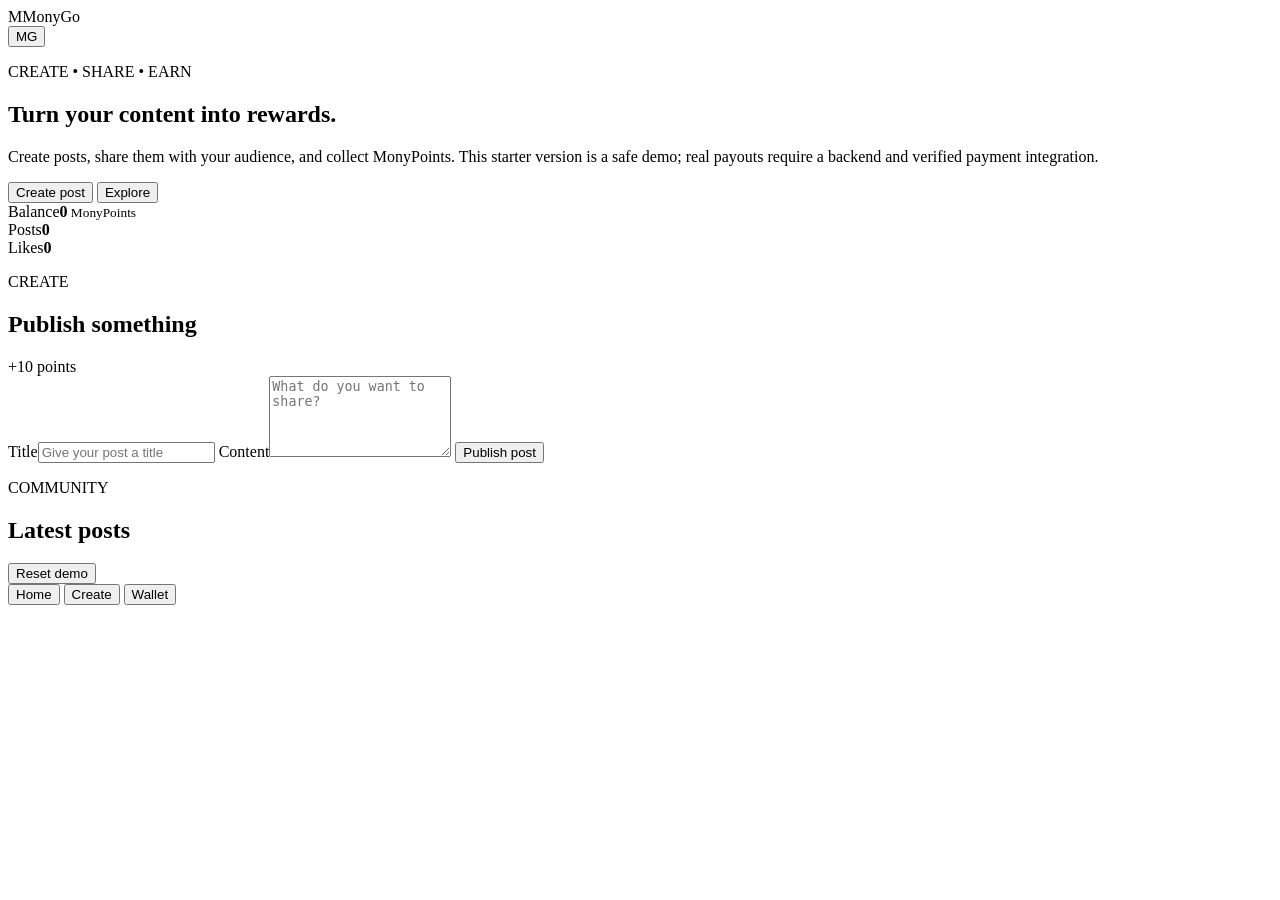
==== index-1.html @ 531462bc "Add files via upload" ====
<!doctype html>
<html lang="en">
<head>
  <meta charset="UTF-8">
  <meta name="viewport" content="width=device-width, initial-scale=1.0">
  <meta name="theme-color" content="#111827">
  <title>MonyGo — Create, Share & Earn</title>
  <link rel="stylesheet" href="style.css">
</head>
<body>
  <header class="topbar">
    <div class="brand"><span class="logo">M</span><span>MonyGo</span></div>
    <button id="profileBtn" class="avatar">MG</button>
  </header>

  <main>
    <section class="hero">
      <p class="eyebrow">CREATE • SHARE • EARN</p>
      <h1>Turn your content into rewards.</h1>
      <p class="sub">Create posts, share them with your audience, and collect MonyPoints. This starter version is a safe demo; real payouts require a backend and verified payment integration.</p>
      <div class="hero-actions">
        <button class="primary" data-scroll="create">Create post</button>
        <button class="secondary" data-scroll="feed">Explore</button>
      </div>
    </section>

    <section class="stats">
      <div><span>Balance</span><strong id="balance">0</strong><small> MonyPoints</small></div>
      <div><span>Posts</span><strong id="postCount">0</strong></div>
      <div><span>Likes</span><strong id="likeCount">0</strong></div>
    </section>

    <section id="create" class="card">
      <div class="section-title">
        <div><p class="eyebrow">CREATE</p><h2>Publish something</h2></div>
        <span class="pill">+10 points</span>
      </div>
      <label>Title<input id="title" maxlength="80" placeholder="Give your post a title"></label>
      <label>Content<textarea id="content" maxlength="500" rows="5" placeholder="What do you want to share?"></textarea></label>
      <button id="publishBtn" class="primary full">Publish post</button>
      <p id="message" class="message"></p>
    </section>

    <section id="feed" class="feed-section">
      <div class="section-title">
        <div><p class="eyebrow">COMMUNITY</p><h2>Latest posts</h2></div>
        <button id="resetBtn" class="text-btn">Reset demo</button>
      </div>
      <div id="feedList" class="feed-list"></div>
    </section>
  </main>

  <nav class="bottom-nav">
    <button data-scroll="feed">Home</button>
    <button data-scroll="create">Create</button>
    <button id="walletBtn">Wallet</button>
  </nav>

  <dialog id="walletDialog">
    <div class="dialog-head"><h3>Wallet</h3><button id="closeWallet">×</button></div>
    <p class="wallet-balance"><span id="walletBalance">0</span> points</p>
    <p class="muted">Demo only. No real money is transferred in this version.</p>
    <button id="closeWallet2" class="primary full">Done</button>
  </dialog>

  <script src="app.js"></script>
</body>
</html>
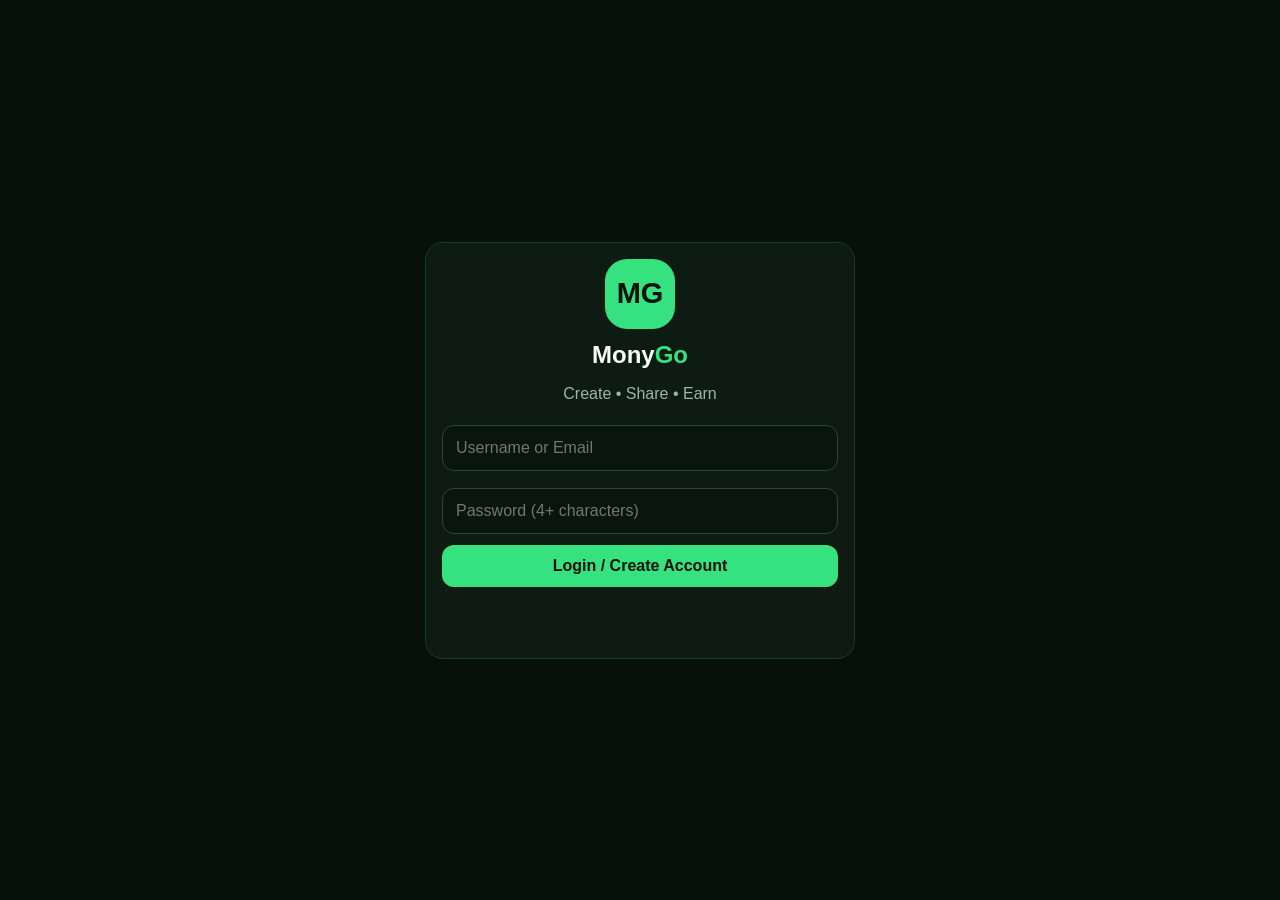
==== commit 6df51948: "Rename MonyGo-index-1.html to index-1.html" ====
--- a/index-1.html
+++ b/index-1.html
@@ -1,68 +1,502 @@
 <!doctype html>
-<html lang="en">
+<html lang="my">
 <head>
-  <meta charset="UTF-8">
-  <meta name="viewport" content="width=device-width, initial-scale=1.0">
-  <meta name="theme-color" content="#111827">
-  <title>MonyGo — Create, Share & Earn</title>
-  <link rel="stylesheet" href="style.css">
+<meta charset="UTF-8">
+<meta name="viewport" content="width=device-width,initial-scale=1,viewport-fit=cover">
+<meta name="theme-color" content="#07110c">
+<title>MonyGo</title>
+<style>
+*{box-sizing:border-box}
+html{scroll-behavior:smooth}
+body{margin:0;background:#07110c;color:#f4fff7;font-family:Arial,"Noto Sans Myanmar",sans-serif}
+button,input,textarea{font:inherit}
+button{border:0;cursor:pointer}
+.hidden{display:none!important}
+.app{max-width:760px;margin:auto;padding-bottom:90px}
+.header{position:sticky;top:0;z-index:10;height:68px;display:flex;align-items:center;justify-content:space-between;padding:0 16px;background:#07110c;border-bottom:1px solid #193524}
+.brand{font-size:22px;font-weight:900}.brand span,.green,.reward{color:#35e27f}
+.avatar{width:42px;height:42px;border-radius:50%;background:#35e27f;color:#06120b;font-weight:900}
+.wrap{padding:16px}
+.card{background:#0d1b13;border:1px solid #1b3a28;border-radius:18px;padding:16px;margin:14px 0}
+.hero{padding:21px;background:linear-gradient(145deg,#0e2b1b,#0a1510)}
+.hero h1{font-size:29px;line-height:1.15;margin:8px 0}
+.muted{color:#9eb5a6}
+.btn{background:#35e27f;color:#06120b;font-weight:900;border-radius:12px;padding:12px 16px}
+.btn.dark{background:#17271d;color:#e5f8eb;border:1px solid #294a35}
+.btn.red{background:#d94c4c;color:#fff}
+.full{width:100%}
+.row{display:flex;gap:9px}.row>*{flex:1}
+input,textarea{width:100%;padding:13px;margin:6px 0 11px;border-radius:12px;border:1px solid #284936;background:#09150e;color:#fff;outline:none}
+textarea{min-height:95px;resize:vertical}
+.stats{display:grid;grid-template-columns:repeat(3,1fr);gap:9px}
+.stat{padding:13px 7px;text-align:center;background:#0a1710;border:1px solid #183523;border-radius:14px}
+.stat b{display:block;font-size:21px;margin:4px 0}
+.badge{display:inline-block;padding:5px 9px;border-radius:99px;background:#14301f;color:#65ee99;font-size:12px;font-weight:900}
+.task{display:flex;align-items:center;gap:11px;padding:13px 0;border-bottom:1px solid #193524}
+.task:last-child{border-bottom:0}.icon{width:44px;height:44px;flex:none;display:grid;place-items:center;border-radius:13px;background:#14301f;font-size:21px}
+.taskmain{flex:1}.taskmain b{display:block;margin-bottom:3px}
+.task button{padding:9px 12px;border-radius:10px;background:#35e27f;color:#06120b;font-weight:900}
+.task button:disabled{opacity:.45;cursor:not-allowed}
+.progress{height:9px;background:#13251a;border-radius:99px;overflow:hidden}.progress i{display:block;height:100%;width:0;background:#35e27f}
+.method{padding:12px;margin:8px 0;border:1px solid #284936;border-radius:12px}.method.active{border-color:#35e27f;background:#0e2417}
+.wallet{font-size:36px;font-weight:900}.video{width:100%;max-height:430px;background:#000;border-radius:14px;margin:9px 0}
+.actions{display:flex;gap:8px}.actions button{flex:1;padding:10px;border-radius:10px;background:#17271d;color:#fff}
+.post{padding:15px 0;border-top:1px solid #1b3a28}.post:first-child{border-top:0}
+.msg{text-align:center;min-height:23px;color:#8ff0b4}
+.login{min-height:100vh;display:grid;place-items:center;padding:20px}.login .card{width:100%;max-width:430px}
+.logo{width:70px;height:70px;margin:auto;display:grid;place-items:center;border-radius:22px;background:#35e27f;color:#06120b;font-size:29px;font-weight:900}
+.bottom{position:fixed;z-index:20;left:0;right:0;bottom:0;display:flex;gap:4px;padding:9px;background:#07110c;border-top:1px solid #193524}
+.bottom button{flex:1;background:transparent;color:#8da998;padding:7px 2px;border-radius:10px;font-size:12px}
+.bottom button.active{background:#14301f;color:#35e27f;font-weight:900}
+@media(max-width:360px){.hero h1{font-size:25px}.bottom button{font-size:11px}}
+</style>
 </head>
 <body>
-  <header class="topbar">
-    <div class="brand"><span class="logo">M</span><span>MonyGo</span></div>
-    <button id="profileBtn" class="avatar">MG</button>
-  </header>
-
-  <main>
-    <section class="hero">
-      <p class="eyebrow">CREATE • SHARE • EARN</p>
-      <h1>Turn your content into rewards.</h1>
-      <p class="sub">Create posts, share them with your audience, and collect MonyPoints. This starter version is a safe demo; real payouts require a backend and verified payment integration.</p>
-      <div class="hero-actions">
-        <button class="primary" data-scroll="create">Create post</button>
-        <button class="secondary" data-scroll="feed">Explore</button>
-      </div>
-    </section>
-
-    <section class="stats">
-      <div><span>Balance</span><strong id="balance">0</strong><small> MonyPoints</small></div>
-      <div><span>Posts</span><strong id="postCount">0</strong></div>
-      <div><span>Likes</span><strong id="likeCount">0</strong></div>
-    </section>
-
-    <section id="create" class="card">
-      <div class="section-title">
-        <div><p class="eyebrow">CREATE</p><h2>Publish something</h2></div>
-        <span class="pill">+10 points</span>
-      </div>
-      <label>Title<input id="title" maxlength="80" placeholder="Give your post a title"></label>
-      <label>Content<textarea id="content" maxlength="500" rows="5" placeholder="What do you want to share?"></textarea></label>
-      <button id="publishBtn" class="primary full">Publish post</button>
-      <p id="message" class="message"></p>
-    </section>
-
-    <section id="feed" class="feed-section">
-      <div class="section-title">
-        <div><p class="eyebrow">COMMUNITY</p><h2>Latest posts</h2></div>
-        <button id="resetBtn" class="text-btn">Reset demo</button>
-      </div>
-      <div id="feedList" class="feed-list"></div>
-    </section>
-  </main>
-
-  <nav class="bottom-nav">
-    <button data-scroll="feed">Home</button>
-    <button data-scroll="create">Create</button>
-    <button id="walletBtn">Wallet</button>
-  </nav>
-
-  <dialog id="walletDialog">
-    <div class="dialog-head"><h3>Wallet</h3><button id="closeWallet">×</button></div>
-    <p class="wallet-balance"><span id="walletBalance">0</span> points</p>
-    <p class="muted">Demo only. No real money is transferred in this version.</p>
-    <button id="closeWallet2" class="primary full">Done</button>
-  </dialog>
-
-  <script src="app.js"></script>
+
+<section id="login" class="login">
+<div class="card">
+<div class="logo">MG</div>
+<h1 style="text-align:center;margin:12px 0 4px">Mony<span class="green">Go</span></h1>
+<p class="muted" style="text-align:center">Create • Share • Earn</p>
+<input id="authUser" autocomplete="username" placeholder="Username or Email">
+<input id="authPass" autocomplete="current-password" type="password" placeholder="Password (4+ characters)">
+<button id="loginBtn" class="btn full">Login / Create Account</button>
+<p id="authMsg" class="msg"></p>
+</div>
+</section>
+
+<div id="app" class="app hidden">
+<header class="header">
+<div class="brand">🟢 Mony<span>Go</span></div>
+<button id="avatar" class="avatar">MG</button>
+</header>
+
+<main class="wrap">
+
+<section id="homePage" class="page">
+<div class="card hero">
+<span class="badge">MONYPOINTS</span>
+<h1>Earn points.<br>Turn activity into rewards.</h1>
+<p class="muted">Daily tasks, videos and referrals — all in one place.</p>
+<button class="btn" onclick="showPage('earnPage')">⚡ Start Earning</button>
+</div>
+
+<div class="stats">
+<div class="stat">Balance<b id="balance">0</b><small class="muted">Points</small></div>
+<div class="stat">Videos<b id="videoCount">0</b><small class="muted">Created</small></div>
+<div class="stat">Referrals<b id="refCount">0</b><small class="muted">Friends</small></div>
+</div>
+
+<div class="card">
+<div class="row">
+<div><b>🎁 Daily Bonus</b><div id="bonusText" class="muted">Claim +20 points today</div></div>
+<button id="bonusBtn" class="btn">+20</button>
+</div>
+<div class="progress" style="margin-top:12px"><i id="dailyProgress"></i></div>
+</div>
+
+<div class="card">
+<h3 style="margin-top:0">🔥 Popular Ways to Earn</h3>
+<div class="task"><div class="icon">▶️</div><div class="taskmain"><b>Watch Video</b><span class="muted">Complete a task</span></div><span class="reward">+5</span></div>
+<div class="task"><div class="icon">🎥</div><div class="taskmain"><b>Create Video</b><span class="muted">Publish your content</span></div><span class="reward">+10</span></div>
+<div class="task"><div class="icon">👥</div><div class="taskmain"><b>Invite Friends</b><span class="muted">Referral reward</span></div><span class="reward">+50</span></div>
+</div>
+</section>
+
+<section id="earnPage" class="page hidden">
+<h2>⚡ Earn</h2>
+<div class="card">
+<h3 style="margin-top:0">Today's Tasks</h3>
+<div class="task"><div class="icon">🎁</div><div class="taskmain"><b>Daily Bonus</b><span class="reward">+20</span></div><button id="bonusBtn2">Claim</button></div>
+<div class="task"><div class="icon">▶️</div><div class="taskmain"><b>Watch Video</b><span class="muted">Demo task • once daily</span><span class="reward">+5</span></div><button id="watchBtn">Start</button></div>
+<div class="task"><div class="icon">📱</div><div class="taskmain"><b>TikTok Campaign</b><span class="muted">Integration pending approval</span><span class="reward">+15</span></div><button id="tiktokBtn">Open</button></div>
+</div>
+<div class="card">
+<h3 style="margin-top:0">🏆 Campaigns</h3>
+<div class="method"><b>Creator Challenge</b><p class="muted">Publish 3 videos.</p><span class="reward">+50 Points</span></div>
+<div class="method"><b>First 1,000 Points</b><p class="muted">Reach your first milestone.</p><span class="reward">+100 Bonus</span></div>
+</div>
+</section>
+
+<section id="createPage" class="page hidden">
+<h2>🎥 Create Video</h2>
+<div class="card">
+<input id="title" maxlength="80" placeholder="Video title">
+<textarea id="desc" maxlength="500" placeholder="Description"></textarea>
+<input id="file" type="file" accept="video/*">
+<video id="preview" class="video hidden" controls playsinline></video>
+<div class="row">
+<button id="camera" class="btn">📹 Camera</button>
+<button id="stop" class="btn dark" disabled>⏹ Stop</button>
+</div>
+<button id="publish" class="btn full" style="margin-top:9px">🚀 Publish +10 Points</button>
+<p id="videoMsg" class="msg"></p>
+</div>
+</section>
+
+<section id="feedPage" class="page hidden">
+<h2>🔥 My Videos</h2>
+<div id="feedList" class="card"></div>
+</section>
+
+<section id="walletPage" class="page hidden">
+<h2>🪙 Wallet</h2>
+<div class="card">
+<div class="muted">Available MonyPoints</div>
+<div id="walletBalance" class="wallet">0</div>
+<p class="muted">Real-money withdrawal will be enabled after backend/payment integration.</p>
+</div>
+<div class="card">
+<h3 style="margin-top:0">Withdrawal Method</h3>
+<div class="method active">📱 KBZPay</div>
+<div class="method">📱 Wave Money</div>
+<div class="method">🏦 Bank Transfer</div>
+<input id="withdrawName" placeholder="Account name">
+<input id="withdrawNumber" placeholder="Wallet / Account number">
+<button id="withdrawBtn" class="btn full">Request Withdrawal</button>
+<p id="withdrawMsg" class="msg"></p>
+</div>
+</section>
+
+<section id="profilePage" class="page hidden">
+<h2>👤 Profile</h2>
+<div class="card">
+<div class="row" style="align-items:center">
+<div id="profileAvatar" class="avatar" style="display:grid;place-items:center">MG</div>
+<div><b id="profileName">User</b><div class="muted">MonyGo Creator</div></div>
+</div>
+</div>
+<div class="card">
+<h3 style="margin-top:0">🎁 Invite Friends</h3>
+<p class="muted">Referral code:</p>
+<div id="refCode" class="method"><b>MONYGO-USER</b></div>
+<button id="copyRef" class="btn full">📋 Copy Referral Code</button>
+<button id="addRef" class="btn dark full" style="margin-top:8px">+ Add Demo Referral</button>
+</div>
+<div class="card">
+<h3 style="margin-top:0">📊 Account</h3>
+<p id="accountVideos" class="muted">Videos: 0</p>
+<p id="accountPoints" class="muted">Points: 0</p>
+<p id="accountRefs" class="muted">Referrals: 0</p>
+<button id="logout" class="btn red full">Logout</button>
+</div>
+</section>
+
+</main>
+
+<nav class="bottom">
+<button data-page="homePage" class="active">🏠<br>Home</button>
+<button data-page="earnPage">⚡<br>Earn</button>
+<button data-page="createPage">🎥<br>Create</button>
+<button data-page="walletPage">🪙<br>Wallet</button>
+<button data-page="profilePage">👤<br>Profile</button>
+</nav>
+</div>
+
+<script>
+"use strict";
+
+const $=id=>document.getElementById(id);
+
+const defaultState={
+ balance:0,
+ referrals:0,
+ lastBonus:"",
+ watchDate:"",
+ tiktokDate:"",
+ videos:[]
+};
+
+let state=JSON.parse(localStorage.getItem("monygo-state-v4")||"null")||defaultState;
+let user=localStorage.getItem("monygo-user")||"";
+let mediaURL="";
+let stream=null;
+let recorder=null;
+let chunks=[];
+
+function save(){
+ localStorage.setItem("monygo-state-v4",JSON.stringify(state));
+}
+
+function today(){
+ return new Date().toISOString().slice(0,10);
+}
+
+function esc(value){
+ return String(value??"").replace(/[&<>"']/g,m=>({
+ "&":"&amp;","<":"&lt;",">":"&gt;",'"':"&quot;","'":"&#039;"
+ }[m]));
+}
+
+function addPoints(amount){
+ state.balance+=amount;
+ save();
+ render();
+}
+
+function showPage(id){
+ document.querySelectorAll(".page").forEach(p=>p.classList.add("hidden"));
+ $(id).classList.remove("hidden");
+ document.querySelectorAll(".bottom button").forEach(b=>{
+  b.classList.toggle("active",b.dataset.page===id);
+ });
+ window.scrollTo(0,0);
+}
+
+function openApp(){
+ $("login").classList.add("hidden");
+ $("app").classList.remove("hidden");
+
+ const initials=(user||"MG").slice(0,2).toUpperCase();
+ $("avatar").textContent=initials;
+ $("profileAvatar").textContent=initials;
+ $("profileName").textContent=user||"User";
+
+ const clean=(user||"USER").replace(/[^a-z0-9]/gi,"").slice(0,8).toUpperCase()||"USER";
+ $("refCode").innerHTML="<b>MONYGO-"+esc(clean)+"</b>";
+
+ render();
+}
+
+function render(){
+ const d=today();
+ const bonusClaimed=state.lastBonus===d;
+ const watchDone=state.watchDate===d;
+ const tiktokDone=state.tiktokDate===d;
+
+ $("balance").textContent=state.balance;
+ $("walletBalance").textContent=state.balance;
+ $("videoCount").textContent=state.videos.length;
+ $("refCount").textContent=state.referrals;
+
+ $("accountVideos").textContent="Videos: "+state.videos.length;
+ $("accountPoints").textContent="Points: "+state.balance;
+ $("accountRefs").textContent="Referrals: "+state.referrals;
+
+ $("bonusBtn").disabled=bonusClaimed;
+ $("bonusBtn2").disabled=bonusClaimed;
+ $("bonusBtn").textContent=bonusClaimed?"Claimed":"+20";
+ $("bonusBtn2").textContent=bonusClaimed?"Done":"Claim";
+ $("bonusText").textContent=bonusClaimed?"Come back tomorrow.":"Claim +20 points today";
+ $("dailyProgress").style.width=bonusClaimed?"100%":"0%";
+
+ $("watchBtn").disabled=watchDone;
+ $("watchBtn").textContent=watchDone?"Done":"Start";
+
+ $("tiktokBtn").disabled=tiktokDone;
+ $("tiktokBtn").textContent=tiktokDone?"Done":"Open";
+
+ if(!state.videos.length){
+  $("feedList").innerHTML='<p class="muted" style="text-align:center">No videos yet.<br>Create your first video!</p>';
+ }else{
+  $("feedList").innerHTML=state.videos.slice().reverse().map(v=>`
+   <article class="post">
+    <b>🎬 ${esc(v.title)}</b>
+    <p class="muted">${esc(v.desc||"No description")}</p>
+    ${v.data?`<video class="video" src="${v.data}" controls playsinline></video>`:""}
+    <div class="actions">
+     <button onclick="likeVideo(${v.id})">❤️ ${v.likes}</button>
+     <button onclick="viewVideo(${v.id})">👁️ ${v.views}</button>
+    </div>
+   </article>
+  `).join("");
+ }
+}
+
+function claimBonus(){
+ if(state.lastBonus===today())return;
+ state.lastBonus=today();
+ addPoints(20);
+}
+
+$("bonusBtn").onclick=claimBonus;
+$("bonusBtn2").onclick=claimBonus;
+
+$("watchBtn").onclick=()=>{
+ if(state.watchDate===today())return;
+ state.watchDate=today();
+ addPoints(5);
+ alert("✅ Demo task completed!\n+5 MonyPoints");
+};
+
+$("tiktokBtn").onclick=()=>{
+ if(state.tiktokDate===today())return;
+ alert("📱 TikTok integration will be connected after API/backend approval.");
+ state.tiktokDate=today();
+ addPoints(15);
+};
+
+$("addRef").onclick=()=>{
+ state.referrals++;
+ addPoints(50);
+};
+
+$("copyRef").onclick=async()=>{
+ const code=$("refCode").innerText.trim();
+ try{
+  await navigator.clipboard.writeText(code);
+  alert("✅ Referral code copied!");
+ }catch(e){
+  alert("Referral code: "+code);
+ }
+};
+
+$("logout").onclick=()=>{
+ localStorage.removeItem("monygo-user");
+ location.reload();
+};
+
+$("avatar").onclick=()=>showPage("profilePage");
+
+document.querySelectorAll(".bottom button").forEach(btn=>{
+ btn.onclick=()=>showPage(btn.dataset.page);
+});
+
+$("loginBtn").onclick=()=>{
+ const u=$("authUser").value.trim();
+ const p=$("authPass").value;
+
+ if(!u){
+  $("authMsg").textContent="Username or Email ထည့်ပါ။";
+  return;
+ }
+ if(p.length<4){
+  $("authMsg").textContent="Password အနည်းဆုံး 4 characters ထည့်ပါ။";
+  return;
+ }
+
+ user=u;
+ localStorage.setItem("monygo-user",u);
+ openApp();
+};
+
+$("file").onchange=()=>{
+ const file=$("file").files[0];
+ if(!file)return;
+
+ if(!file.type.startsWith("video/")){
+  $("videoMsg").textContent="❌ Video file ပဲရွေးပါ။";
+  return;
+ }
+
+ if(mediaURL)URL.revokeObjectURL(mediaURL);
+ mediaURL=URL.createObjectURL(file);
+ $("preview").src=mediaURL;
+ $("preview").classList.remove("hidden");
+ $("videoMsg").textContent="✅ Video loaded.";
+};
+
+$("camera").onclick=async()=>{
+ try{
+  stream=await navigator.mediaDevices.getUserMedia({video:true,audio:true});
+
+  $("preview").classList.remove("hidden");
+  $("preview").srcObject=stream;
+  $("preview").muted=true;
+  await $("preview").play();
+
+  chunks=[];
+  recorder=new MediaRecorder(stream);
+
+  recorder.ondataavailable=e=>{
+   if(e.data.size)chunks.push(e.data);
+  };
+
+  recorder.onstop=()=>{
+   const blob=new Blob(chunks,{type:"video/webm"});
+   if(mediaURL)URL.revokeObjectURL(mediaURL);
+   mediaURL=URL.createObjectURL(blob);
+   $("preview").srcObject=null;
+   $("preview").src=mediaURL;
+   $("preview").muted=false;
+   $("videoMsg").textContent="✅ Recording finished.";
+  };
+
+  recorder.start();
+  $("camera").disabled=true;
+  $("stop").disabled=false;
+  $("videoMsg").textContent="🔴 Recording...";
+ }catch(e){
+  $("videoMsg").textContent="❌ Camera permission denied or unavailable.";
+ }
+};
+
+$("stop").onclick=()=>{
+ if(recorder&&recorder.state!=="inactive")recorder.stop();
+ if(stream)stream.getTracks().forEach(track=>track.stop());
+ stream=null;
+ $("camera").disabled=false;
+ $("stop").disabled=true;
+};
+
+$("publish").onclick=()=>{
+ const title=$("title").value.trim();
+
+ if(!title){
+  $("videoMsg").textContent="❌ Video title ထည့်ပါ။";
+  return;
+ }
+
+ if(!mediaURL){
+  $("videoMsg").textContent="❌ Video upload သို့မဟုတ် camera record လုပ်ပါ။";
+  return;
+ }
+
+ /*
+  The video preview is kept in this browser session.
+  Real cloud video storage will be added with Supabase Storage.
+ */
+ state.videos.push({
+  id:Date.now(),
+  title:title,
+  desc:$("desc").value.trim(),
+  user:user||"User",
+  likes:0,
+  views:0,
+  data:mediaURL
+ });
+
+ state.balance+=10;
+ save();
+
+ $("title").value="";
+ $("desc").value="";
+ $("videoMsg").textContent="🎉 Published! +10 MonyPoints";
+ render();
+ showPage("feedPage");
+};
+
+window.likeVideo=id=>{
+ const video=state.videos.find(v=>v.id===id);
+ if(video){
+  video.likes++;
+  save();
+  render();
+ }
+};
+
+window.viewVideo=id=>{
+ const video=state.videos.find(v=>v.id===id);
+ if(video){
+  video.views++;
+  save();
+  render();
+ }
+};
+
+$("withdrawBtn").onclick=()=>{
+ const name=$("withdrawName").value.trim();
+ const number=$("withdrawNumber").value.trim();
+
+ if(!name||!number){
+  $("withdrawMsg").textContent="Account name နဲ့ account number ထည့်ပါ။";
+  return;
+ }
+
+ $("withdrawMsg").textContent="⚠️ Withdrawal backend မချိတ်ရသေးပါ။ ငွေမလွှဲသေးပါ။";
+};
+
+if(user)openApp();
+</script>
 </body>
 </html>
